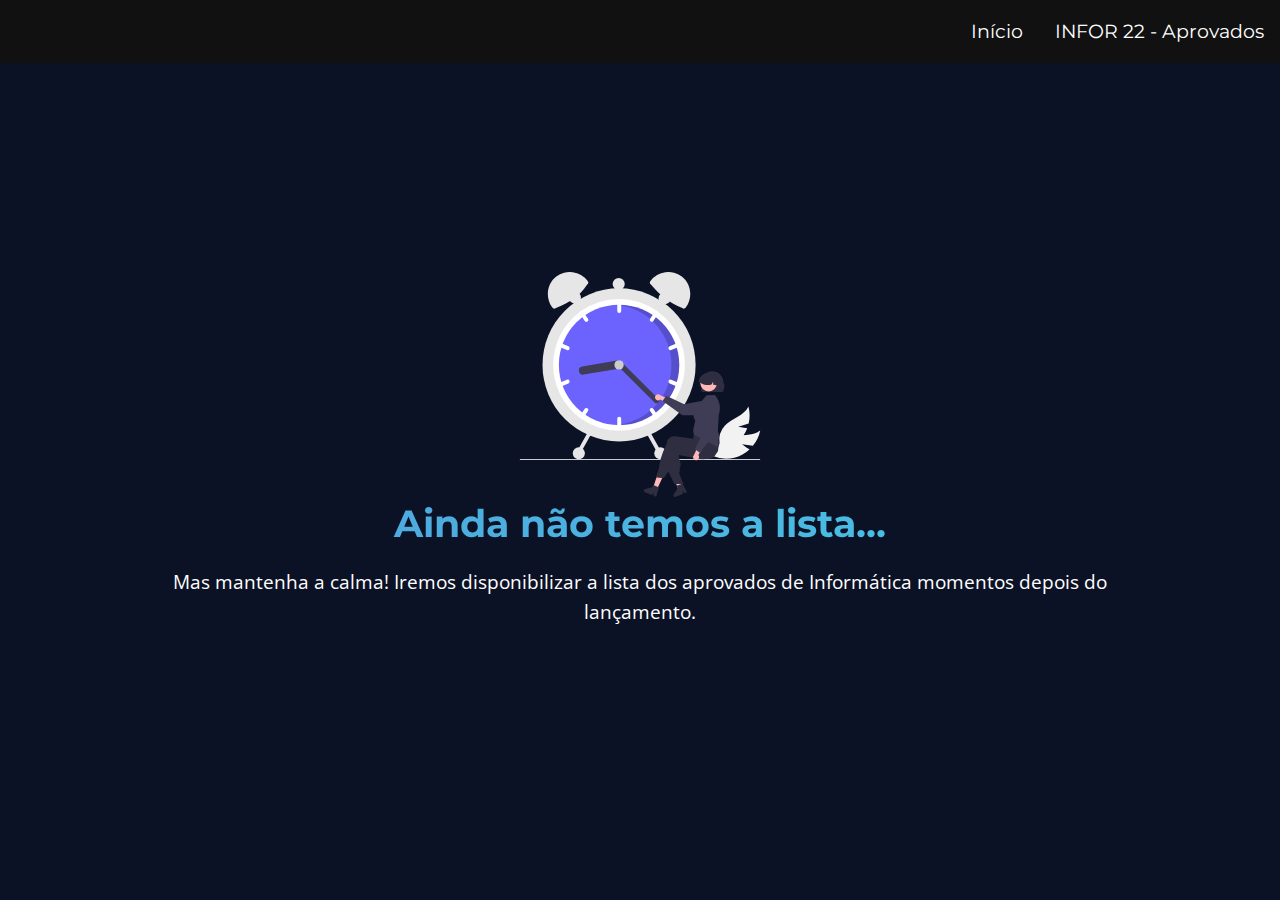
==== aprovados-2022.html @ da3d6567 "FEAT: Página de Aprovados 2022 adicionada, mas ainda sem o conteúdo necessário." ====
<!DOCTYPE html>
<html lang="pt-br">

<head>
    <meta charset="UTF-8">
    <meta name="viewport" content="width=device-width, initial-scale=1">
    <title>Aprovados - INFOR 22</title>
    
    <meta name="description" content="Lista dos alunos aprovados para o 1º ano de Informática em 2022.">
  <meta name="keywords" content="EEEPMAE, EEEP, Curso Informática, curso técnico informática, informática eeep, informática eeepmae, curso técnico, técnico Informática, curso, técnico, informática, Arquitetura, manutenção, computadores, design, software, hardware, desenvolvimento, programação, robótica, redes, redes de computadores, eeep nova russas, nova russas">
  <meta http-equiv="Content-Type" content="text/html; charset=utf-8">
  <meta name="language" content="Portuguese">
  <meta name="author" content="Matheus Lima Roichman">

  <meta property="og:title" content="INFOR 22 - Aprovados">
  <meta property="og:site_name" content="INFOR 22 - Aprovados">
  <meta property="og:url" content="https://inforeeepmae.vercel.app">
  <meta property="og:description" content="Lista dos alunos aprovados para o 1º ano de Informática em 2022.">
  <meta property="og:type" content="website">
  <meta property="og:image" content="https://inforeeepmae.vercel.app/img/banner.webp">

  <link rel="preconnect" href="https://fonts.googleapis.com">
  <link rel="preconnect" href="https://fonts.gstatic.com" crossorigin>
  <link href="https://fonts.googleapis.com/css2?family=Montserrat:wght@300;500;700&family=Open+Sans&display=swap" rel="stylesheet">
  <link rel="stylesheet" href="./css/style.css" type="text/css" />
  <link rel="stylesheet" href="./css/aprovados.css" type="text/css" media="all" />

</head>

<body>
    <nav class="mobile-navbar" id="mobile-navbar">
        <ul class="nav__list">
            <li>
                <a href="/" class="nav__link" onclick="toggleSidebar()">Início</a>
            </li>
            <li>
                <a href="#" class="nav__link" onclick="toggleSidebar()">INFOR 22 - Aprovados</a>
            </li>
        </ul>
    </nav>
    <nav class="desktop-navbar" id="desktop-navbar">
        <ul class="nav__list">
            <li>
                <a href="/" class="nav__link">Início</a>
            </li>
            <li>
                <a href="#" class="nav__link" onclick="toggleSidebar()">INFOR 22 - Aprovados</a>
            </li>
        </ul>
    </nav>
    <div id="mobile-navbar-toggler" class="mobile-navbar-toggler">
        <button type="button" class="mobile-navbar-toggler__button" onclick="toggleSidebar()">
            <svg xmlns="http://www.w3.org/2000/svg" height="36px" viewBox="0 0 24 24" width="36px" fill="#FFFFFF">
                <path d="M0 0h24v24H0V0z" fill="none" />
                <path d="M3 18h18v-2H3v2zm0-5h18v-2H3v2zm0-7v2h18V6H3z" /></svg>
        </button>
    </div>
    
    <main>
        <div class="loading">
            <svg class="loading__icon" xmlns="http://www.w3.org/2000/svg" data-name="Layer 1" width="675.67004" height="631.94692" viewBox="0 0 675.67004 631.94692" xmlns:xlink="http://www.w3.org/1999/xlink"><path d="M886.75657,617.4844l30.31095,4.737a98.98541,98.98541,0,0,0,20.60431-42.93875c-22.16391,18.14266-55.86923,8.5016-82.74464,18.40656A59.5399,59.5399,0,0,0,819.307,635.03277L804.49369,650.9701A99.77016,99.77016,0,0,0,887.905,646.378a96.3717,96.3717,0,0,0,19.64-14.09929C896.93923,625.60042,886.75657,617.4844,886.75657,617.4844Z" transform="translate(-262.16498 -134.02654)" fill="#f2f2f2"/><path d="M875.99631,569.00709l29.24218-9.2783a98.98538,98.98538,0,0,0-.70813-47.62114c-11.74636,26.12313-46.21379,32.5259-65.851,53.37718a59.53993,59.53993,0,0,0-15.227,49.31l-6.15081,20.871a99.77014,99.77014,0,0,0,72.60872-41.31,96.37253,96.37253,0,0,0,11.29063-21.37854C888.72981,571.73,875.99631,569.00709,875.99631,569.00709Z" transform="translate(-262.16498 -134.02654)" fill="#f2f2f2"/><path d="M937.835,660.62474a1.18647,1.18647,0,0,1-1.19006,1.19H263.355a1.19,1.19,0,0,1,0-2.38h673.29A1.18651,1.18651,0,0,1,937.835,660.62474Z" transform="translate(-262.16498 -134.02654)" fill="#ccc"/><circle cx="278.99773" cy="260.8659" r="215" fill="#e6e6e6"/><path d="M726.16271,394.89244a184.74377,184.74377,0,0,1-74.67,148.51c-1.55,1.16-3.13,2.29-4.72,3.39a185.03127,185.03127,0,0,1-211.22,0c-1.59-1.1-3.17-2.23-4.72-3.39a185.01966,185.01966,0,0,1,0-297.02c1.55-1.16,3.13-2.29,4.72-3.39a185.0315,185.0315,0,0,1,211.22,0c1.59,1.1,3.17,2.23,4.72,3.39A184.74369,184.74369,0,0,1,726.16271,394.89244Z" transform="translate(-262.16498 -134.02654)" fill="#fff"/><circle cx="278.99773" cy="260.8659" r="169" fill="#6c63ff"/><path d="M541.60362,226.36486c-2.562,0-5.10815.067-7.64221.1798a168.99467,168.99467,0,0,1-7.15649,337.168c4.87781.42328,9.81116.65223,14.7987.65223a169,169,0,0,0,0-338Z" transform="translate(-262.16498 -134.02654)" opacity="0.2"/><path d="M541.66271,213.89244a5.50968,5.50968,0,0,0-5.5,5.5v24a5.5,5.5,0,0,0,11,0v-24A5.50968,5.50968,0,0,0,541.66271,213.89244Z" transform="translate(-262.16498 -134.02654)" fill="#fff"/><path d="M651.49272,246.38243c-1.55-1.16-3.13-2.29-4.72-3.39a5.49662,5.49662,0,0,0-4.9,2.39l-13.51,19.83a5.49872,5.49872,0,0,0,9.09,6.19l13.51-19.83A5.4644,5.4644,0,0,0,651.49272,246.38243Z" transform="translate(-262.16498 -134.02654)" fill="#fff"/><path d="M712.87273,336.80242a5.4929,5.4929,0,0,0-7.16-3.02l-22.24,9.03a5.49945,5.49945,0,0,0,4.14,10.19l22.24-9.03A5.51241,5.51241,0,0,0,712.87273,336.80242Z" transform="translate(-262.16498 -134.02654)" fill="#fff"/><path d="M453.96269,265.21245l-13.51-19.83a5.49661,5.49661,0,0,0-4.9-2.39c-1.59,1.1-3.17,2.23-4.72,3.39a5.46442,5.46442,0,0,0,.53,5.19l13.51,19.83a5.49872,5.49872,0,0,0,9.09-6.19Z" transform="translate(-262.16498 -134.02654)" fill="#fff"/><path d="M398.85271,342.81243l-22.24-9.03a5.49942,5.49942,0,0,0-4.14,10.18994l22.24,9.03a5.49945,5.49945,0,0,0,4.14-10.19Z" transform="translate(-262.16498 -134.02654)" fill="#fff"/><path d="M541.66271,540.89244a5.50968,5.50968,0,0,0-5.5,5.5v24a5.5,5.5,0,0,0,11,0v-24A5.50968,5.50968,0,0,0,541.66271,540.89244Z" transform="translate(-262.16498 -134.02654)" fill="#fff"/><path d="M650.96269,538.21245l-13.51-19.83a5.49872,5.49872,0,1,0-9.09,6.19l13.51,19.83a5.49657,5.49657,0,0,0,4.9,2.39c1.59-1.1,3.17-2.23,4.72-3.39A5.46436,5.46436,0,0,0,650.96269,538.21245Z" transform="translate(-262.16498 -134.02654)" fill="#fff"/><path d="M709.85271,445.81243l-22.24-9.03a5.49942,5.49942,0,0,0-4.14,10.18994l22.24,9.03a5.49945,5.49945,0,0,0,4.14-10.19Z" transform="translate(-262.16498 -134.02654)" fill="#fff"/><path d="M452.51268,516.93242a5.5,5.5,0,0,0-7.63995,1.45l-13.51,19.83a5.46439,5.46439,0,0,0-.53,5.19c1.55,1.16,3.13,2.29,4.72,3.39a5.49656,5.49656,0,0,0,4.9-2.39l13.51-19.83A5.49838,5.49838,0,0,0,452.51268,516.93242Z" transform="translate(-262.16498 -134.02654)" fill="#fff"/><path d="M401.87273,439.80242a5.4929,5.4929,0,0,0-7.16-3.02l-22.24,9.03a5.49945,5.49945,0,0,0,4.14,10.19l22.24-9.03A5.51241,5.51241,0,0,0,401.87273,439.80242Z" transform="translate(-262.16498 -134.02654)" fill="#fff"/><path d="M548.79894,392.16338a11.5131,11.5131,0,0,1-9.40873,13.26558l-97.59815,16.60128a11.5,11.5,0,0,1-3.85686-22.67432l97.59815-16.60127A11.5131,11.5131,0,0,1,548.79894,392.16338Z" transform="translate(-262.16498 -134.02654)" fill="#3f3d56"/><path d="M651.51837,500.29429a7.5082,7.5082,0,0,1-10.60652.04177l-105.063-104.23895a7.5,7.5,0,0,1,10.56475-10.64828l105.063,104.23895A7.50819,7.50819,0,0,1,651.51837,500.29429Z" transform="translate(-262.16498 -134.02654)" fill="#3f3d56"/><circle cx="278.99773" cy="260.8659" r="13" fill="#ccc"/><path d="M451.61885,169.47127c-19.95483,31.3725-50.40146,52.19272-87.94977,65.87042a7.05892,7.05892,0,0,1-9.88158-1.41838l0,0c-20.3959-27.23248-15.79051-66.15312,11.1278-86.96189a62.06846,62.06846,0,0,1,87.55785,11.87509l.56413.75322A7.05892,7.05892,0,0,1,451.61885,169.47127Z" transform="translate(-262.16498 -134.02654)" fill="#e6e6e6"/><path d="M629.85228,158.83648a62.06846,62.06846,0,0,1,87.55785-11.87509c26.91832,20.80877,31.52371,59.72941,11.1278,86.96189l0,0a7.05889,7.05889,0,0,1-9.88155,1.41838c-34.8573-13.34536-63.4422-36.43945-87.94983-65.87042a7.059,7.059,0,0,1-1.41838-9.88157Z" transform="translate(-262.16498 -134.02654)" fill="#e6e6e6"/><path d="M621.10592,581.16067a5.50968,5.50968,0,0,0-2.11376,7.48546l31.74188,56.7226a5.5,5.5,0,0,0,9.59921-5.3717l-31.74188-56.7226A5.50968,5.50968,0,0,0,621.10592,581.16067Z" transform="translate(-262.16498 -134.02654)" fill="#e6e6e6"/><path d="M453.734,583.27443,421.99216,639.997a5.5,5.5,0,0,0,9.59921,5.3717l31.74188-56.7226a5.5,5.5,0,1,0-9.59921-5.3717Z" transform="translate(-262.16498 -134.02654)" fill="#e6e6e6"/><circle cx="394.99773" cy="508.8659" r="17" fill="#e6e6e6"/><circle cx="406.99773" cy="73.8659" r="17" fill="#e6e6e6"/><circle cx="277.99773" cy="33.8659" r="17" fill="#e6e6e6"/><circle cx="154.99773" cy="71.8659" r="17" fill="#e6e6e6"/><circle cx="165.99773" cy="508.8659" r="17" fill="#e6e6e6"/><path d="M643.82785,490.73326a8.51615,8.51615,0,0,0,12.95041,1.67682l26.67551,14.29343-1.43061-15.66135L656.911,479.86993a8.56232,8.56232,0,0,0-13.08312,10.86333Z" transform="translate(-262.16498 -134.02654)" fill="#ffb7b7"/><path d="M663.26422,496.199l10.45348-14.42967,50.35989,23.80654,62.667-11.75832a21.47122,21.47122,0,0,1,25.43021,21.06258h0a21.49411,21.49411,0,0,1-21.43119,21.51043l-71.81625.13324Z" transform="translate(-262.16498 -134.02654)" fill="#3f3d56"/><polygon points="384.999 611.399 374.422 606.341 388.951 562.133 404.56 569.599 384.999 611.399" fill="#ffb7b7"/><path d="M718.07,738.29872c-.7691.48175-1.5382.95554-2.31507,1.42951-1.546.94777-3.10749,1.88-4.669,2.79663-.78465.45843-1.57707.91685-2.36172,1.3675v.02314l-.04661.00777-.01551.00778-1.19641.29531-1.71686-4.537-.79243-2.08974-1.1187-2.95994-2.051-5.41478-10.79851-28.51121,16.78822-4.1408.62926,2.5715h.00778l.31072,1.274,5.86543,23.788,1.19637,4.86323.03883.14756.72249,2.9055.62153,2.51706.69139,2.81238Z" transform="translate(-262.16498 -134.02654)" fill="#ffb7b7"/><path d="M818.21837,638.17372c-1.06431,1.70913-2.152,3.41049-3.24732,5.09629q-3.05317,4.70782-6.26938,9.27587c0,.00777-.00777.00777-.01555.01555a21.93387,21.93387,0,0,1-4.11742,3.0065c-.06216.04661-.13205.07767-.19422.1165a15.17964,15.17964,0,0,1-3.46487,1.39063c-.435.10873-.87787.2175-1.31292.32628-1.56925.37288-3.123.69142-4.669.97109-2.75012.48943-5.46917.839-8.17268,1.05653-.21754.02333-.435.03884-.65259.05439-11.117.81571-21.93889-.49721-33.23461-2.64912-5.578-1.05658-11.27244-2.32289-17.16893-3.6358-1.92663-.43505-3.861-.86232-5.81877-1.28959-.14761-.03106-.303-.06994-.45838-.101-2.79673-.61371-5.64006-1.2197-8.55334-1.81791-3.66686-.75354-7.45023-1.4838-11.38121-2.17523l.27967,5.53911a41.68909,41.68909,0,0,0,2.62583,12.4533c1.67807,4.90985,3.0065,8.79421.202,16.88144l-1.35176,3.91543a13.37221,13.37221,0,0,1-1.37508,11.83181l-.27188.41172,11.27243,28.519.73027,1.849h-5.77221l-7.10059.00778H696.69209l-17.36314-34.835-.83126-1.66252v-.08544l1.79457-66.94316c.02333-.59043.06994-1.18864.14761-1.77907a20.35271,20.35271,0,0,1,7.74545-13.704,19.60027,19.60027,0,0,1,14.59743-3.99314l5.9431.7691,12.14253,1.5693,8.55334,1.11092.17094.02328,25.22505,3.26288,1.81013-7.3803.33405-.12428,10.61989-3.89214,36.73054-13.46323.09322-.03105,2.41607-.88565.28744.46611c.08549.13987.17093.27971.2486.41954a71.99912,71.99912,0,0,1,5.80327,13.471,211.47728,211.47728,0,0,1,6.09844,23.28292q.10489.51275.18644.93226l.02333.08544c.02328.13206.03883.2175.04661.24083C820.36255,629.60479,819.77212,633.9087,818.21837,638.17372Z" transform="translate(-262.16498 -134.02654)" fill="#2f2e41"/><path d="M819.76865,613.50321c-.11655-.49721-.26415-1.00215-.41949-1.49159a106.28979,106.28979,0,0,0-4.30386-10.89178c-1.83341-4.03975-4.032-8.36694-6.65-13.05146q-1.89946-3.40275-4.08637-7.0773-1.09539-1.84121-2.27623-3.75231a1.972,1.972,0,0,0-.101-.17089l-.22527-.37289-36.34216,4.86324-13.53311,1.81013-.80794,6.74325-.19421,1.6703c-.00778,0-.00778,0,0,.00777l-.54383,4.55247v.00778l-.72248,6.013-.06216-.00778-20.08216-2.60251-20.69591-2.68022-11.11706-1.43719a19.58836,19.58836,0,0,0-14.59743,3.99314,20.3629,20.3629,0,0,0-7.7454,13.704c-.06994.54382-.11655,1.10315-.13988,1.65475l-10.48779,24.85216a160.34347,160.34347,0,0,0-11.8551,46.64346l-7.69106,24.58806,1.09537.101,16.29879,1.51492,4.30386.404,9.47786-13.83611c1.07987-1.57707,2.10534-3.20071,3.06088-4.86323a73.86106,73.86106,0,0,0,4.18736-8.42133l20.5017-48.78763q2.37727.408,4.70785.77687,10.77918,1.748,20.69591,2.85112c21.49607,2.40055,40.11,2.587,56.68069.55159q6.98021-.85065,13.49429-2.2374,2.38894-.50113,4.71562-1.07986c.36511-.08545.72249-.17089,1.07987-.26416a19.82527,19.82527,0,0,0,13.86717-12.95824A20.22821,20.22821,0,0,0,819.76865,613.50321Z" transform="translate(-262.16498 -134.02654)" fill="#2f2e41"/><path d="M650.54238,738.20692l-11.44332-5.48473-1.79458-.86231-2.86666,7.03847-20.01227,4.4049a4.74845,4.74845,0,0,0-.77687,9.035l19.55389,7.97851,6.20721-5.58572-1.52269,7.49684,7.36474,3.0065,8.07168-25.69121Z" transform="translate(-262.16498 -134.02654)" fill="#2f2e41"/><polygon points="458.703 593.34 459.434 595.189 458.703 595.189 458.703 593.34" fill="#2f2e41"/><path d="M716.883,729.6106,704.89244,733.765l-1.88192.65,2.91542,7.01841-11.12085,17.21106a4.74844,4.74844,0,0,0,5.80521,6.9667l19.50836-8.08917.48047-8.3366,4.193,6.39847,7.34864-3.04564-12.34131-23.93495Z" transform="translate(-262.16498 -134.02654)" fill="#2f2e41"/><path d="M816.77843,624.75865a4.40445,4.40445,0,0,1-2.043-.50683l-63.27441-33.0625-.731-2.99317-1.37793-9.47168.019-.08886,6.01758-27.74317c-.11035-.23828-.34082-.6289-.60107-1.07031-2.68653-4.55176-10.86231-18.40527,4.74121-37.48047l27.3955-31.93945,23.5127-1.01172.26758.33789A61.242,61.242,0,0,1,821.11485,536.617l-2.44824,44.2168,2.626,8.92969a24.6393,24.6393,0,0,1-.72168,15.94433l.602,14.459a4.41745,4.41745,0,0,1-4.39453,4.59179Z" transform="translate(-262.16498 -134.02654)" fill="#3f3d56"/><path d="M761.89233,661.22445a8.5162,8.5162,0,0,0,2.12627-12.88426L779.23125,622.178l-15.70163.885-12.039,24.70838a8.56232,8.56232,0,0,0,10.40167,13.45308Z" transform="translate(-262.16498 -134.02654)" fill="#ffb7b7"/><path d="M768.03088,641.99l-14.05733-10.94906,25.54384-49.50134L769.946,518.50143a21.47121,21.47121,0,0,1,21.9344-24.68218h0a21.49411,21.49411,0,0,1,20.752,22.16643l-2.36488,71.77743Z" transform="translate(-262.16498 -134.02654)" fill="#3f3d56"/><path id="f4e08e8b-ef08-4d70-8ad3-b81af8a71ff9-139" data-name="a1ca5f83-7fa1-45b1-9d3b-bf096f25c0e5" d="M771.84232,467.13077V443.864a31.177,31.177,0,1,1,62.35408-.04005v.04005c5.49493,11.45055,2.05727,16.8945,0,23.2668a4.19307,4.19307,0,0,1-4.18608,4.18608H776.03048A4.1931,4.1931,0,0,1,771.84232,467.13077Z" transform="translate(-262.16498 -134.02654)" fill="#2f2e41"/><circle cx="530.63215" cy="312.44125" r="23.33714" fill="#ffb7b7"/><path d="M817.22046,452.58578c-.21152-.03343-.423-.078-.63455-.11143-3.64026-.64562-7.28046-1.2801-10.90958-1.937l-.334-8.2266-4.39718,7.3694c-10.03015,3.32853-19.41462,1.44724-28.24248-2.70506a79.73731,79.73731,0,0,1-8.46054-4.66434,30.92749,30.92749,0,0,1,15.19553-21.886c.334-.18929.65677-.35617.99079-.52331a.0109.0109,0,0,0,.01107-.01115c.56776-.26716,1.14666-.52318,1.72556-.75691a25.70666,25.70666,0,0,1,26.98453,5.23209C816.27418,431.16737,819.48027,442.39976,817.22046,452.58578Z" transform="translate(-262.16498 -134.02654)" fill="#2f2e41"/></svg>
            <div>
                <h1 class="page__header__title">Ainda não temos a lista...</h1>
                <p>Mas mantenha a calma! Iremos disponibilizar a lista dos aprovados de Informática momentos depois do lançamento.</p>
            </div>
        </div>
    </main>

    <script src="./js/toggleSidebar.js" type="text/javascript" charset="utf-8"></script>
</body>

</html>
---- css/style.css ----
* {
  margin: 0;
  padding: 0;
  box-sizing: border-box;
}

html {
  scroll-behavior: smooth;
}

body {
  width: 100%;
  height: 100vh;
  font: 1.2rem/1.6 'Open Sans', sans-serif;
  background-color: #0C1226;
  color: #FFF;
  overflow-x: hidden;
}

h1, h2, h3, h4, h5, h6, .nav__link {
  font-family: 'Montserrat', sans-serif;
  text-align: center;
}

h3, .list-bullet {
  margin-top: 3rem;
}

h4, h5, h6 {
  font-size: 1.3rem;
}

ul {
  list-style: none;
}

a {
  color: #FFF;
}

.material-icons.md-12 { font-size: 12px; }
.material-icons.md-24 { font-size: 24px; }
.material-icons.md-36 { font-size: 36px; }
.material-icons.md-48 { font-size: 48px; }

/*
  Paleta de cores
  --fl: Fluorescente (ex: --fl-violet: violeta fluorescente).
  --li: Mais claro (ex: --li-blue: azul claro).
*/
:root {
  --purple: #7400B8;
  --violet: #6930C3;
  --fl-violet: #5E60CE;
  --blue: #5390D9;
  --li-blue: #4EA8DE;
  --sky-blue: #48BFE3;
  --li-sky-blue: #56CFE1;
  --turquoise: #64DFDF;
  --li-turquoise: #72EFDD;
  --aquamarine: #80FFDB;
}

::-moz-selection { /* Code for Firefox */
  color: #FFF;
  background: var(--sky-blue);
}

::selection {
  color: #FFF;
  background: var(--li-blue);
}

.desktop-navbar {
  display: none;
}

.nav__link {
  text-decoration: none;
}

.nav__link:hover {
  text-decoration: underline;
  color: var(--li-sky-blue);
}

.mobile-navbar {
  position: fixed;
  top: 0;
  right: -100vw;
  transition: all 1s ease-in-out;
  width: 100vw;
  z-index: 100;
  height: 100vh;
  background-color: #111;
  display: flex;
  justify-content: center;
  align-items: center;
  text-align: center;
}

.mobile-navbar.active {
  right: 0;
}

.mobile-navbar .nav__link {
  font-size: 1.4rem;
}

.mobile-navbar li {
  padding: .5rem 0;
}

.swiper {
  margin: 3rem;
  z-index: 10;
}

.swiper-slide img {
  width: 100%;
  height: 50%;
}

.page__header {
  text-align: center;
  padding: 0 0 1.5rem;
}

.mobile-navbar-toggler {
  position: fixed;
  top: 0;
  right: 0;
  z-index: 101;
  display: flex;
  padding: 2rem 2rem 0 0;
  justify-content: flex-end;
  background-color: transparent;
}

.mobile-navbar-toggler__button {
  border: none;
  color: #FFF;
  background-color: transparent;
}

.mobile-navbar-toggler__button:hover {
  cursor: pointer;
}

.page__header__title {
  margin-top: .5rem;
  padding: 0 .75rem;
  line-height: 1.4;
  background-image: linear-gradient(to right, var(--li-blue), var(--sky-blue));
  background-clip: text;
  -webkit-background-clip: text;
  -webkit-text-fill-color: transparent;

  /* Fallback para navegadores que não suportam */
  color: #FFF;
}

.main, .subject__section, .teacher__section {
  margin: 2rem auto;
  display: flex;
  flex-direction: column;
}

.main {
  padding: 0 1.5rem;
}

.main__header {
  text-align: center;
  padding: 0 1rem;
}

.main__header__icon {
  width: 90%;
  max-width: 100vw;
}

.main__header__content, .subject__description, .teacher__description {
  margin-top: .75rem;
}

.subject__section, .teacher__section {
  text-align: center;
}

.subject, .teacher {
  margin-top: .25rem;
}

.subject:not(:first-of-type), .teacher:not(:first-of-type) {
  margin-top: 3rem;
}

.subject__title, .teacher__name {
  margin-top: 1rem;
  font-size: 1.125rem;
}

.subject__icon, .teacher__photo {
  width: 60%;
}

@media screen and (min-width: 475px) {
  .subject__icon, .teacher__photo {
    width: 40%;
  }
}

@media screen and (min-width: 850px) {
  .main__header {
    display: flex;
    align-items: center;
    margin: 0 4rem;
  }

  .main__header div {
    margin-left: 2.5rem;
  }

  .main__header, .main__header__title {
    text-align: left;
  }

  .main__header__icon {
    flex-basis: 60%;
  }

  .main__header__content {
    width: 100%;
    padding-right: 2.5rem;
  }
}

@media screen and (min-width: 768px) {
  .desktop-navbar, .desktop-navbar .nav__list {
    display: flex;
    justify-content: right;
  }

  .desktop-navbar {
    background-color: #111;
    position: fixed;
    top: 0;
    width: 100vw;
    z-index: 100;
  }

  .desktop-navbar li {
    padding: 1rem;
  }

  .mobile-navbar, .mobile-navbar-toggler {
    display: none;
  }

  .page__header__title {
    width: 50%;
    margin: auto;
  }
}

@media screen and (min-width: 1100px) {
  .subject__section, .teacher__section {
    margin: 2rem 5rem;
    padding: 0 7.5rem;
    display: flex;
    flex-direction: column;
    justify-content: center;
  }

  .subject, .teacher {
    display: flex;
    align-items: center;
  }

  .subject:nth-child(even), .teacher:nth-child(even) {
    flex-direction: row-reverse;
    text-align: left;
  }

  .subject:not(:first-of-type), .teacher:not(:first-of-type) {
    margin-top: 4rem;
  }

  .subject div, .teacher div {
    flex-direction: column;
    width: calc(100% - 4rem);
  }

  .subject__icon, .teacher__photo {
    flex-basis: 30%;
    height: 100%;
  }

  .subject__title, .teacher__name {
    text-align: left;
  }

  .subject__description, .teacher__description {
    width: 85%;
    margin-top: 1rem;
    text-align: left;
  }

  .subject:nth-child(odd) .subject__title, .subject:nth-child(odd) .subject__description, .teacher:nth-child(odd) .teacher__name .teacher:nth-child(odd) .teacher__description {
    text-align: right;
    float: right;
  }

  .subject:nth-child(odd) .subject__description, .teacher:nth-child(odd) .teacher__description  {
    padding-right: 0;
  }

  .teacher:nth-child(even) .teacher__name, .teacher:nth-child(even) .teacher__description {
    margin-right: 1.5rem;
  }

  .teacher:nth-child(odd) .teacher__name, .teacher:nth-child(odd) .teacher__description {
    margin-left: 1.5rem;
  }
}
---- css/aprovados.css ----
.loading {
    width: 100%;
    height: 100vh;
    display: flex;
    justify-content: center;
    align-items: center;
    flex-direction: column;
}

.loading__icon {
    width: 60%;
    height: 40%;
}

.loading div {
    text-align: center;
    padding: 0 1.5rem;
}

.loading div p {
    margin-top: 1rem;
}

@media screen and (min-width: 768px) {
    .loading__icon {
        width: 40%;
        height: 25%;
    }
    
    .loading div {
        padding: 0;
    }
    
    .loading div p {
        padding: 0 7.5rem;
    }
}
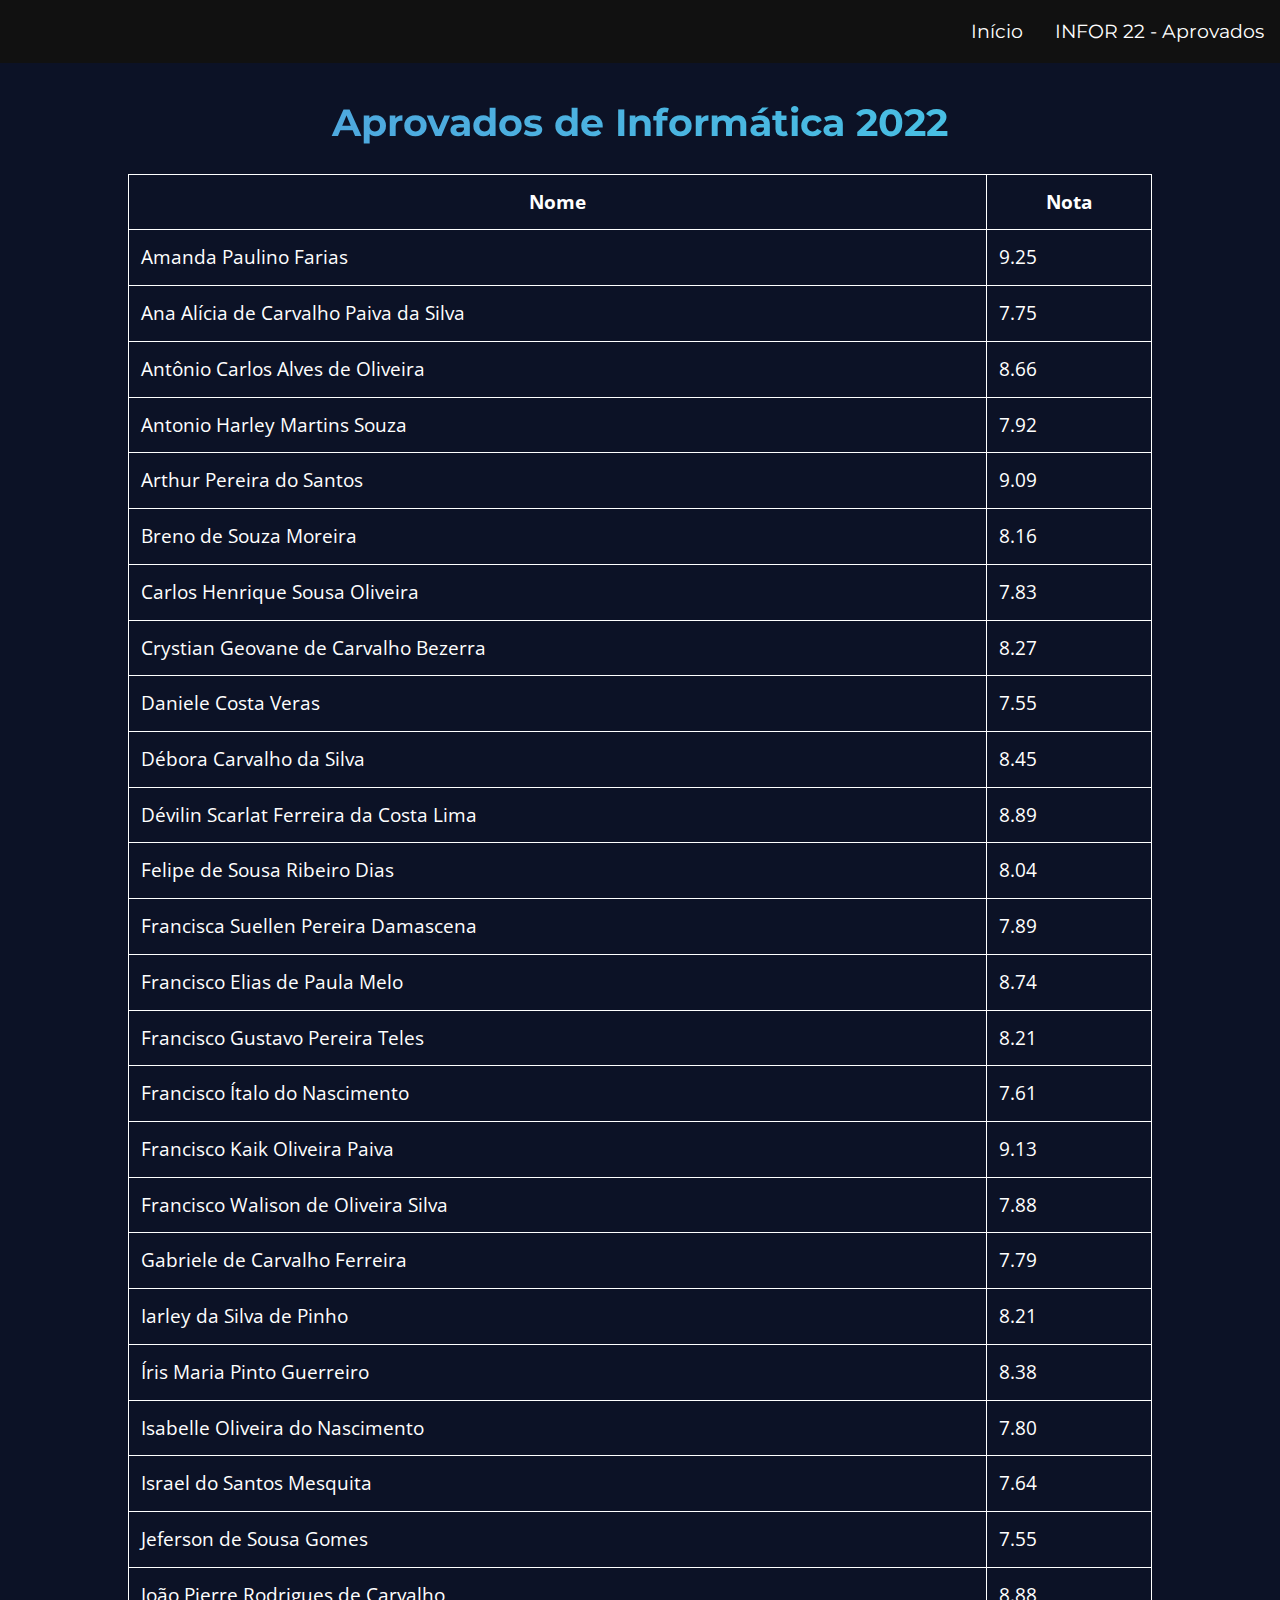
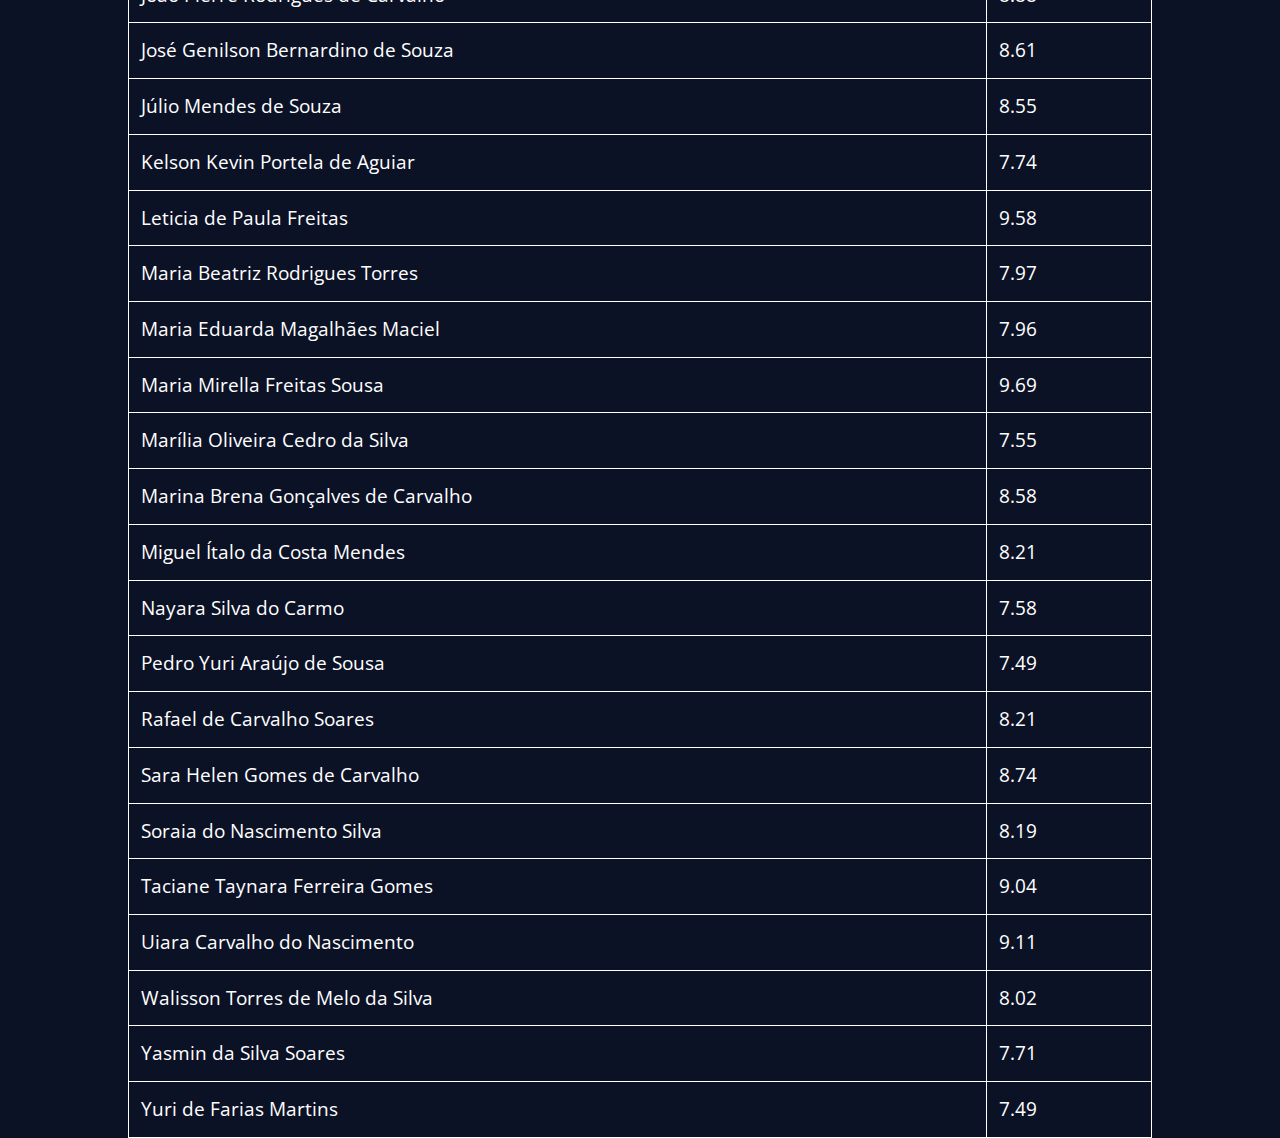
==== commit a6a52bf6: "FEAT: Tabela de alunos aprovados, odenada alfabeticamente" ====
--- a/aprovados-2022.html
+++ b/aprovados-2022.html
@@ -57,16 +57,24 @@
     </div>
     
     <main>
-        <div class="loading">
-            <svg class="loading__icon" xmlns="http://www.w3.org/2000/svg" data-name="Layer 1" width="675.67004" height="631.94692" viewBox="0 0 675.67004 631.94692" xmlns:xlink="http://www.w3.org/1999/xlink"><path d="M886.75657,617.4844l30.31095,4.737a98.98541,98.98541,0,0,0,20.60431-42.93875c-22.16391,18.14266-55.86923,8.5016-82.74464,18.40656A59.5399,59.5399,0,0,0,819.307,635.03277L804.49369,650.9701A99.77016,99.77016,0,0,0,887.905,646.378a96.3717,96.3717,0,0,0,19.64-14.09929C896.93923,625.60042,886.75657,617.4844,886.75657,617.4844Z" transform="translate(-262.16498 -134.02654)" fill="#f2f2f2"/><path d="M875.99631,569.00709l29.24218-9.2783a98.98538,98.98538,0,0,0-.70813-47.62114c-11.74636,26.12313-46.21379,32.5259-65.851,53.37718a59.53993,59.53993,0,0,0-15.227,49.31l-6.15081,20.871a99.77014,99.77014,0,0,0,72.60872-41.31,96.37253,96.37253,0,0,0,11.29063-21.37854C888.72981,571.73,875.99631,569.00709,875.99631,569.00709Z" transform="translate(-262.16498 -134.02654)" fill="#f2f2f2"/><path d="M937.835,660.62474a1.18647,1.18647,0,0,1-1.19006,1.19H263.355a1.19,1.19,0,0,1,0-2.38h673.29A1.18651,1.18651,0,0,1,937.835,660.62474Z" transform="translate(-262.16498 -134.02654)" fill="#ccc"/><circle cx="278.99773" cy="260.8659" r="215" fill="#e6e6e6"/><path d="M726.16271,394.89244a184.74377,184.74377,0,0,1-74.67,148.51c-1.55,1.16-3.13,2.29-4.72,3.39a185.03127,185.03127,0,0,1-211.22,0c-1.59-1.1-3.17-2.23-4.72-3.39a185.01966,185.01966,0,0,1,0-297.02c1.55-1.16,3.13-2.29,4.72-3.39a185.0315,185.0315,0,0,1,211.22,0c1.59,1.1,3.17,2.23,4.72,3.39A184.74369,184.74369,0,0,1,726.16271,394.89244Z" transform="translate(-262.16498 -134.02654)" fill="#fff"/><circle cx="278.99773" cy="260.8659" r="169" fill="#6c63ff"/><path d="M541.60362,226.36486c-2.562,0-5.10815.067-7.64221.1798a168.99467,168.99467,0,0,1-7.15649,337.168c4.87781.42328,9.81116.65223,14.7987.65223a169,169,0,0,0,0-338Z" transform="translate(-262.16498 -134.02654)" opacity="0.2"/><path d="M541.66271,213.89244a5.50968,5.50968,0,0,0-5.5,5.5v24a5.5,5.5,0,0,0,11,0v-24A5.50968,5.50968,0,0,0,541.66271,213.89244Z" transform="translate(-262.16498 -134.02654)" fill="#fff"/><path d="M651.49272,246.38243c-1.55-1.16-3.13-2.29-4.72-3.39a5.49662,5.49662,0,0,0-4.9,2.39l-13.51,19.83a5.49872,5.49872,0,0,0,9.09,6.19l13.51-19.83A5.4644,5.4644,0,0,0,651.49272,246.38243Z" transform="translate(-262.16498 -134.02654)" fill="#fff"/><path d="M712.87273,336.80242a5.4929,5.4929,0,0,0-7.16-3.02l-22.24,9.03a5.49945,5.49945,0,0,0,4.14,10.19l22.24-9.03A5.51241,5.51241,0,0,0,712.87273,336.80242Z" transform="translate(-262.16498 -134.02654)" fill="#fff"/><path d="M453.96269,265.21245l-13.51-19.83a5.49661,5.49661,0,0,0-4.9-2.39c-1.59,1.1-3.17,2.23-4.72,3.39a5.46442,5.46442,0,0,0,.53,5.19l13.51,19.83a5.49872,5.49872,0,0,0,9.09-6.19Z" transform="translate(-262.16498 -134.02654)" fill="#fff"/><path d="M398.85271,342.81243l-22.24-9.03a5.49942,5.49942,0,0,0-4.14,10.18994l22.24,9.03a5.49945,5.49945,0,0,0,4.14-10.19Z" transform="translate(-262.16498 -134.02654)" fill="#fff"/><path d="M541.66271,540.89244a5.50968,5.50968,0,0,0-5.5,5.5v24a5.5,5.5,0,0,0,11,0v-24A5.50968,5.50968,0,0,0,541.66271,540.89244Z" transform="translate(-262.16498 -134.02654)" fill="#fff"/><path d="M650.96269,538.21245l-13.51-19.83a5.49872,5.49872,0,1,0-9.09,6.19l13.51,19.83a5.49657,5.49657,0,0,0,4.9,2.39c1.59-1.1,3.17-2.23,4.72-3.39A5.46436,5.46436,0,0,0,650.96269,538.21245Z" transform="translate(-262.16498 -134.02654)" fill="#fff"/><path d="M709.85271,445.81243l-22.24-9.03a5.49942,5.49942,0,0,0-4.14,10.18994l22.24,9.03a5.49945,5.49945,0,0,0,4.14-10.19Z" transform="translate(-262.16498 -134.02654)" fill="#fff"/><path d="M452.51268,516.93242a5.5,5.5,0,0,0-7.63995,1.45l-13.51,19.83a5.46439,5.46439,0,0,0-.53,5.19c1.55,1.16,3.13,2.29,4.72,3.39a5.49656,5.49656,0,0,0,4.9-2.39l13.51-19.83A5.49838,5.49838,0,0,0,452.51268,516.93242Z" transform="translate(-262.16498 -134.02654)" fill="#fff"/><path d="M401.87273,439.80242a5.4929,5.4929,0,0,0-7.16-3.02l-22.24,9.03a5.49945,5.49945,0,0,0,4.14,10.19l22.24-9.03A5.51241,5.51241,0,0,0,401.87273,439.80242Z" transform="translate(-262.16498 -134.02654)" fill="#fff"/><path d="M548.79894,392.16338a11.5131,11.5131,0,0,1-9.40873,13.26558l-97.59815,16.60128a11.5,11.5,0,0,1-3.85686-22.67432l97.59815-16.60127A11.5131,11.5131,0,0,1,548.79894,392.16338Z" transform="translate(-262.16498 -134.02654)" fill="#3f3d56"/><path d="M651.51837,500.29429a7.5082,7.5082,0,0,1-10.60652.04177l-105.063-104.23895a7.5,7.5,0,0,1,10.56475-10.64828l105.063,104.23895A7.50819,7.50819,0,0,1,651.51837,500.29429Z" transform="translate(-262.16498 -134.02654)" fill="#3f3d56"/><circle cx="278.99773" cy="260.8659" r="13" fill="#ccc"/><path d="M451.61885,169.47127c-19.95483,31.3725-50.40146,52.19272-87.94977,65.87042a7.05892,7.05892,0,0,1-9.88158-1.41838l0,0c-20.3959-27.23248-15.79051-66.15312,11.1278-86.96189a62.06846,62.06846,0,0,1,87.55785,11.87509l.56413.75322A7.05892,7.05892,0,0,1,451.61885,169.47127Z" transform="translate(-262.16498 -134.02654)" fill="#e6e6e6"/><path d="M629.85228,158.83648a62.06846,62.06846,0,0,1,87.55785-11.87509c26.91832,20.80877,31.52371,59.72941,11.1278,86.96189l0,0a7.05889,7.05889,0,0,1-9.88155,1.41838c-34.8573-13.34536-63.4422-36.43945-87.94983-65.87042a7.059,7.059,0,0,1-1.41838-9.88157Z" transform="translate(-262.16498 -134.02654)" fill="#e6e6e6"/><path d="M621.10592,581.16067a5.50968,5.50968,0,0,0-2.11376,7.48546l31.74188,56.7226a5.5,5.5,0,0,0,9.59921-5.3717l-31.74188-56.7226A5.50968,5.50968,0,0,0,621.10592,581.16067Z" transform="translate(-262.16498 -134.02654)" fill="#e6e6e6"/><path d="M453.734,583.27443,421.99216,639.997a5.5,5.5,0,0,0,9.59921,5.3717l31.74188-56.7226a5.5,5.5,0,1,0-9.59921-5.3717Z" transform="translate(-262.16498 -134.02654)" fill="#e6e6e6"/><circle cx="394.99773" cy="508.8659" r="17" fill="#e6e6e6"/><circle cx="406.99773" cy="73.8659" r="17" fill="#e6e6e6"/><circle cx="277.99773" cy="33.8659" r="17" fill="#e6e6e6"/><circle cx="154.99773" cy="71.8659" r="17" fill="#e6e6e6"/><circle cx="165.99773" cy="508.8659" r="17" fill="#e6e6e6"/><path d="M643.82785,490.73326a8.51615,8.51615,0,0,0,12.95041,1.67682l26.67551,14.29343-1.43061-15.66135L656.911,479.86993a8.56232,8.56232,0,0,0-13.08312,10.86333Z" transform="translate(-262.16498 -134.02654)" fill="#ffb7b7"/><path d="M663.26422,496.199l10.45348-14.42967,50.35989,23.80654,62.667-11.75832a21.47122,21.47122,0,0,1,25.43021,21.06258h0a21.49411,21.49411,0,0,1-21.43119,21.51043l-71.81625.13324Z" transform="translate(-262.16498 -134.02654)" fill="#3f3d56"/><polygon points="384.999 611.399 374.422 606.341 388.951 562.133 404.56 569.599 384.999 611.399" fill="#ffb7b7"/><path d="M718.07,738.29872c-.7691.48175-1.5382.95554-2.31507,1.42951-1.546.94777-3.10749,1.88-4.669,2.79663-.78465.45843-1.57707.91685-2.36172,1.3675v.02314l-.04661.00777-.01551.00778-1.19641.29531-1.71686-4.537-.79243-2.08974-1.1187-2.95994-2.051-5.41478-10.79851-28.51121,16.78822-4.1408.62926,2.5715h.00778l.31072,1.274,5.86543,23.788,1.19637,4.86323.03883.14756.72249,2.9055.62153,2.51706.69139,2.81238Z" transform="translate(-262.16498 -134.02654)" fill="#ffb7b7"/><path d="M818.21837,638.17372c-1.06431,1.70913-2.152,3.41049-3.24732,5.09629q-3.05317,4.70782-6.26938,9.27587c0,.00777-.00777.00777-.01555.01555a21.93387,21.93387,0,0,1-4.11742,3.0065c-.06216.04661-.13205.07767-.19422.1165a15.17964,15.17964,0,0,1-3.46487,1.39063c-.435.10873-.87787.2175-1.31292.32628-1.56925.37288-3.123.69142-4.669.97109-2.75012.48943-5.46917.839-8.17268,1.05653-.21754.02333-.435.03884-.65259.05439-11.117.81571-21.93889-.49721-33.23461-2.64912-5.578-1.05658-11.27244-2.32289-17.16893-3.6358-1.92663-.43505-3.861-.86232-5.81877-1.28959-.14761-.03106-.303-.06994-.45838-.101-2.79673-.61371-5.64006-1.2197-8.55334-1.81791-3.66686-.75354-7.45023-1.4838-11.38121-2.17523l.27967,5.53911a41.68909,41.68909,0,0,0,2.62583,12.4533c1.67807,4.90985,3.0065,8.79421.202,16.88144l-1.35176,3.91543a13.37221,13.37221,0,0,1-1.37508,11.83181l-.27188.41172,11.27243,28.519.73027,1.849h-5.77221l-7.10059.00778H696.69209l-17.36314-34.835-.83126-1.66252v-.08544l1.79457-66.94316c.02333-.59043.06994-1.18864.14761-1.77907a20.35271,20.35271,0,0,1,7.74545-13.704,19.60027,19.60027,0,0,1,14.59743-3.99314l5.9431.7691,12.14253,1.5693,8.55334,1.11092.17094.02328,25.22505,3.26288,1.81013-7.3803.33405-.12428,10.61989-3.89214,36.73054-13.46323.09322-.03105,2.41607-.88565.28744.46611c.08549.13987.17093.27971.2486.41954a71.99912,71.99912,0,0,1,5.80327,13.471,211.47728,211.47728,0,0,1,6.09844,23.28292q.10489.51275.18644.93226l.02333.08544c.02328.13206.03883.2175.04661.24083C820.36255,629.60479,819.77212,633.9087,818.21837,638.17372Z" transform="translate(-262.16498 -134.02654)" fill="#2f2e41"/><path d="M819.76865,613.50321c-.11655-.49721-.26415-1.00215-.41949-1.49159a106.28979,106.28979,0,0,0-4.30386-10.89178c-1.83341-4.03975-4.032-8.36694-6.65-13.05146q-1.89946-3.40275-4.08637-7.0773-1.09539-1.84121-2.27623-3.75231a1.972,1.972,0,0,0-.101-.17089l-.22527-.37289-36.34216,4.86324-13.53311,1.81013-.80794,6.74325-.19421,1.6703c-.00778,0-.00778,0,0,.00777l-.54383,4.55247v.00778l-.72248,6.013-.06216-.00778-20.08216-2.60251-20.69591-2.68022-11.11706-1.43719a19.58836,19.58836,0,0,0-14.59743,3.99314,20.3629,20.3629,0,0,0-7.7454,13.704c-.06994.54382-.11655,1.10315-.13988,1.65475l-10.48779,24.85216a160.34347,160.34347,0,0,0-11.8551,46.64346l-7.69106,24.58806,1.09537.101,16.29879,1.51492,4.30386.404,9.47786-13.83611c1.07987-1.57707,2.10534-3.20071,3.06088-4.86323a73.86106,73.86106,0,0,0,4.18736-8.42133l20.5017-48.78763q2.37727.408,4.70785.77687,10.77918,1.748,20.69591,2.85112c21.49607,2.40055,40.11,2.587,56.68069.55159q6.98021-.85065,13.49429-2.2374,2.38894-.50113,4.71562-1.07986c.36511-.08545.72249-.17089,1.07987-.26416a19.82527,19.82527,0,0,0,13.86717-12.95824A20.22821,20.22821,0,0,0,819.76865,613.50321Z" transform="translate(-262.16498 -134.02654)" fill="#2f2e41"/><path d="M650.54238,738.20692l-11.44332-5.48473-1.79458-.86231-2.86666,7.03847-20.01227,4.4049a4.74845,4.74845,0,0,0-.77687,9.035l19.55389,7.97851,6.20721-5.58572-1.52269,7.49684,7.36474,3.0065,8.07168-25.69121Z" transform="translate(-262.16498 -134.02654)" fill="#2f2e41"/><polygon points="458.703 593.34 459.434 595.189 458.703 595.189 458.703 593.34" fill="#2f2e41"/><path d="M716.883,729.6106,704.89244,733.765l-1.88192.65,2.91542,7.01841-11.12085,17.21106a4.74844,4.74844,0,0,0,5.80521,6.9667l19.50836-8.08917.48047-8.3366,4.193,6.39847,7.34864-3.04564-12.34131-23.93495Z" transform="translate(-262.16498 -134.02654)" fill="#2f2e41"/><path d="M816.77843,624.75865a4.40445,4.40445,0,0,1-2.043-.50683l-63.27441-33.0625-.731-2.99317-1.37793-9.47168.019-.08886,6.01758-27.74317c-.11035-.23828-.34082-.6289-.60107-1.07031-2.68653-4.55176-10.86231-18.40527,4.74121-37.48047l27.3955-31.93945,23.5127-1.01172.26758.33789A61.242,61.242,0,0,1,821.11485,536.617l-2.44824,44.2168,2.626,8.92969a24.6393,24.6393,0,0,1-.72168,15.94433l.602,14.459a4.41745,4.41745,0,0,1-4.39453,4.59179Z" transform="translate(-262.16498 -134.02654)" fill="#3f3d56"/><path d="M761.89233,661.22445a8.5162,8.5162,0,0,0,2.12627-12.88426L779.23125,622.178l-15.70163.885-12.039,24.70838a8.56232,8.56232,0,0,0,10.40167,13.45308Z" transform="translate(-262.16498 -134.02654)" fill="#ffb7b7"/><path d="M768.03088,641.99l-14.05733-10.94906,25.54384-49.50134L769.946,518.50143a21.47121,21.47121,0,0,1,21.9344-24.68218h0a21.49411,21.49411,0,0,1,20.752,22.16643l-2.36488,71.77743Z" transform="translate(-262.16498 -134.02654)" fill="#3f3d56"/><path id="f4e08e8b-ef08-4d70-8ad3-b81af8a71ff9-139" data-name="a1ca5f83-7fa1-45b1-9d3b-bf096f25c0e5" d="M771.84232,467.13077V443.864a31.177,31.177,0,1,1,62.35408-.04005v.04005c5.49493,11.45055,2.05727,16.8945,0,23.2668a4.19307,4.19307,0,0,1-4.18608,4.18608H776.03048A4.1931,4.1931,0,0,1,771.84232,467.13077Z" transform="translate(-262.16498 -134.02654)" fill="#2f2e41"/><circle cx="530.63215" cy="312.44125" r="23.33714" fill="#ffb7b7"/><path d="M817.22046,452.58578c-.21152-.03343-.423-.078-.63455-.11143-3.64026-.64562-7.28046-1.2801-10.90958-1.937l-.334-8.2266-4.39718,7.3694c-10.03015,3.32853-19.41462,1.44724-28.24248-2.70506a79.73731,79.73731,0,0,1-8.46054-4.66434,30.92749,30.92749,0,0,1,15.19553-21.886c.334-.18929.65677-.35617.99079-.52331a.0109.0109,0,0,0,.01107-.01115c.56776-.26716,1.14666-.52318,1.72556-.75691a25.70666,25.70666,0,0,1,26.98453,5.23209C816.27418,431.16737,819.48027,442.39976,817.22046,452.58578Z" transform="translate(-262.16498 -134.02654)" fill="#2f2e41"/></svg>
-            <div>
-                <h1 class="page__header__title">Ainda não temos a lista...</h1>
-                <p>Mas mantenha a calma! Iremos disponibilizar a lista dos aprovados de Informática momentos depois do lançamento.</p>
-            </div>
+        <h1 class="page__header__title">Aprovados de Informática 2022</h1>
+        
+        <div class="responsive-table">
+            <table>
+                <thead>
+                    <tr>
+                        <th>Nome</th>
+                        <th>Nota</th>
+                    </tr>
+                </thead>
+                
+                <tbody id="tabela-aprovados"></tbody>
+            </table>
         </div>
     </main>
 
     <script src="./js/toggleSidebar.js" type="text/javascript" charset="utf-8"></script>
+    <script src="./js/loadStudents.js" type="text/javascript" charset="utf-8"></script>
 </body>
 
 </html>--- a/css/aprovados.css
+++ b/css/aprovados.css
@@ -1,37 +1,17 @@
-.loading {
-    width: 100%;
-    height: 100vh;
-    display: flex;
-    justify-content: center;
-    align-items: center;
-    flex-direction: column;
+main {
+    margin-top: 6rem;
 }
 
-.loading__icon {
-    width: 60%;
-    height: 40%;
+table, td, th {
+    border: 1px solid #fff;
 }
 
-.loading div {
-    text-align: center;
-    padding: 0 1.5rem;
+th, td {
+    padding: .75rem;
 }
 
-.loading div p {
-    margin-top: 1rem;
-}
-
-@media screen and (min-width: 768px) {
-    .loading__icon {
-        width: 40%;
-        height: 25%;
-    }
-    
-    .loading div {
-        padding: 0;
-    }
-    
-    .loading div p {
-        padding: 0 7.5rem;
-    }
+table {
+    width: 80%;
+    border-collapse: collapse;
+    margin: 1.5rem auto 0;
 }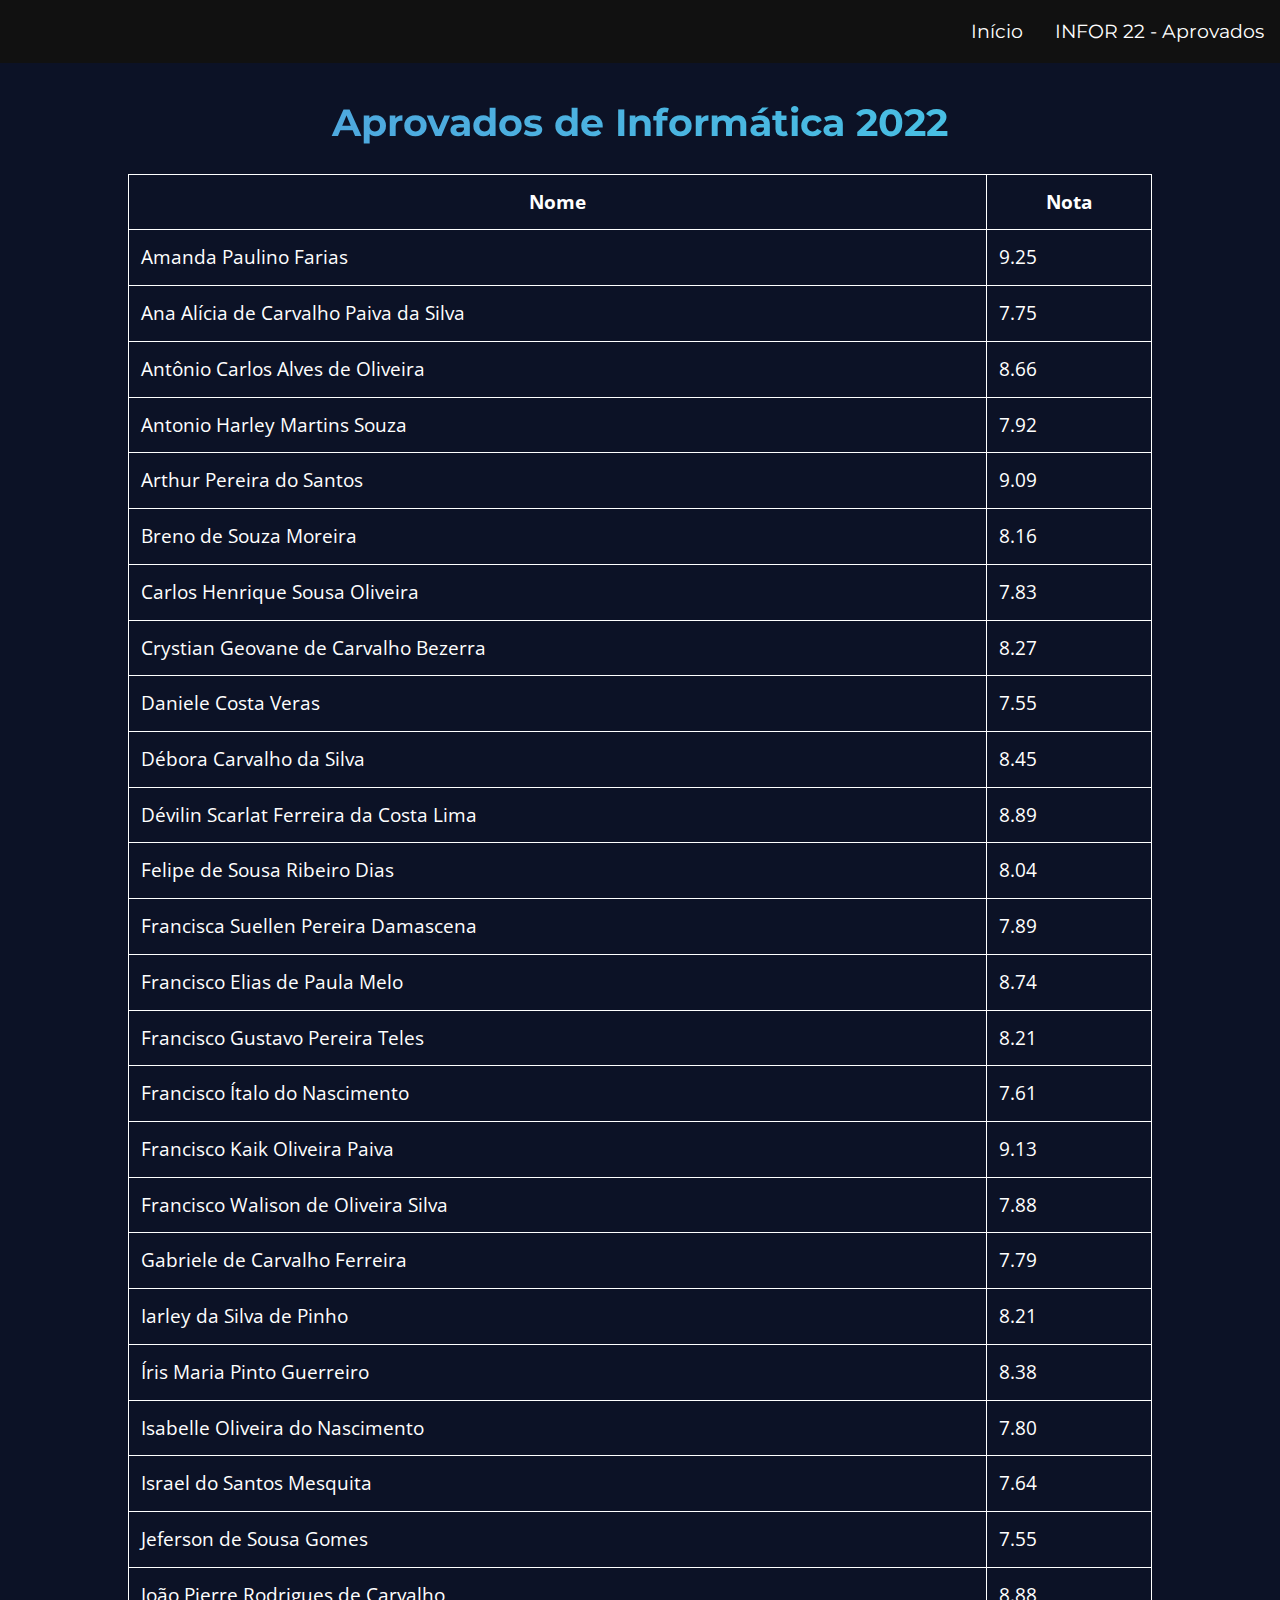
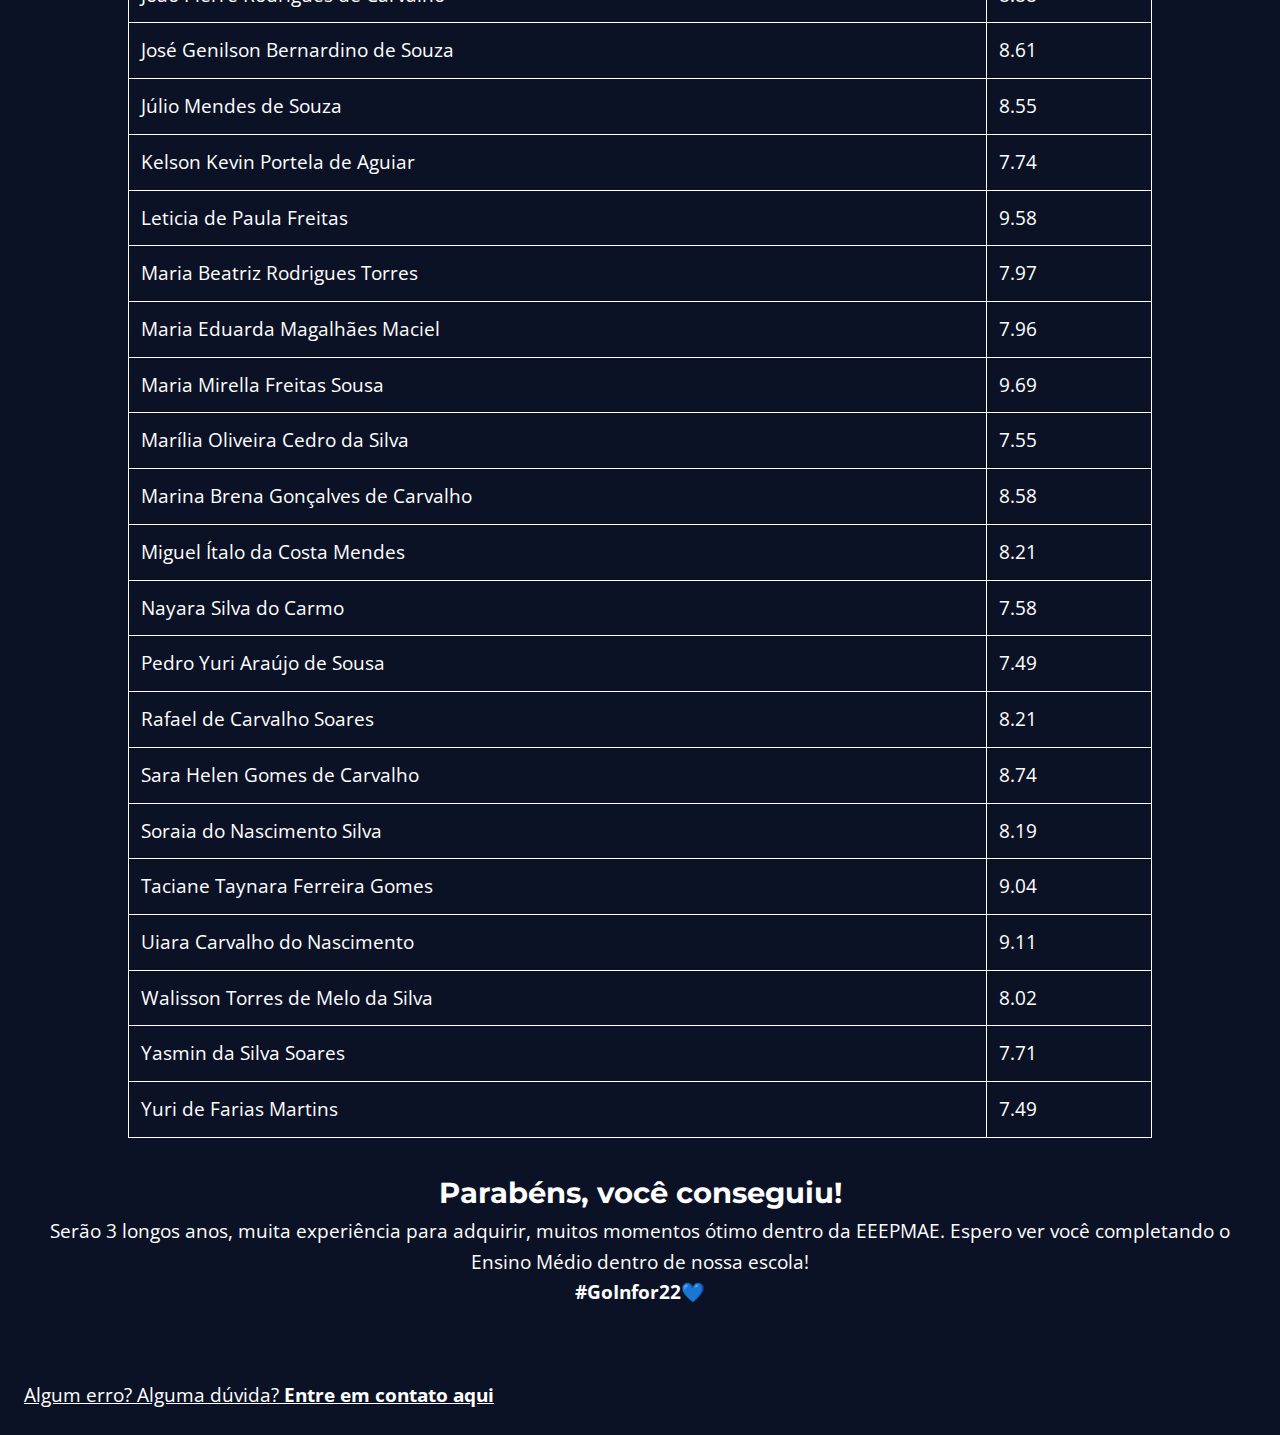
==== commit 62369c78: "FEAT: Mensagem após a tabela de aprovados e rodapé" ====
--- a/aprovados-2022.html
+++ b/aprovados-2022.html
@@ -59,19 +59,29 @@
     <main>
         <h1 class="page__header__title">Aprovados de Informática 2022</h1>
         
-        <div class="responsive-table">
-            <table>
-                <thead>
-                    <tr>
-                        <th>Nome</th>
-                        <th>Nota</th>
-                    </tr>
-                </thead>
-                
-                <tbody id="tabela-aprovados"></tbody>
-            </table>
+        <table>
+            <thead>
+                <tr>
+                    <th>Nome</th>
+                    <th>Nota</th>
+                </tr>
+            </thead>
+            
+            <tbody id="tabela-aprovados"></tbody>
+        </table>
+        
+        <div class="message">
+            <h2 class="message__title">Parabéns, você conseguiu!</h2>
+            <p class="message__text">Serão 3 longos anos, muita experiência para adquirir, muitos momentos ótimo dentro da EEEPMAE. Espero ver você completando o Ensino Médio dentro de nossa escola! 
+                <br />
+                <strong>#GoInfor22💙</strong>
+            </p>
         </div>
     </main>
+    
+    <footer>
+        <a href="https://wa.me/5588997371962">Algum erro? Alguma dúvida? <strong>Entre em contato aqui</strong></a>
+    </footer>
 
     <script src="./js/toggleSidebar.js" type="text/javascript" charset="utf-8"></script>
     <script src="./js/loadStudents.js" type="text/javascript" charset="utf-8"></script>
--- a/css/style.css
+++ b/css/style.css
@@ -323,4 +323,9 @@
   .teacher:nth-child(odd) .teacher__name, .teacher:nth-child(odd) .teacher__description {
     margin-left: 1.5rem;
   }
+}
+
+footer {
+    margin-top: 2.5rem;
+    padding: 0 0 1.5rem 1.5rem;
 }--- a/css/aprovados.css
+++ b/css/aprovados.css
@@ -14,4 +14,9 @@
     width: 80%;
     border-collapse: collapse;
     margin: 1.5rem auto 0;
+}
+
+.message {
+    padding: 2rem;
+    text-align: center;
 }